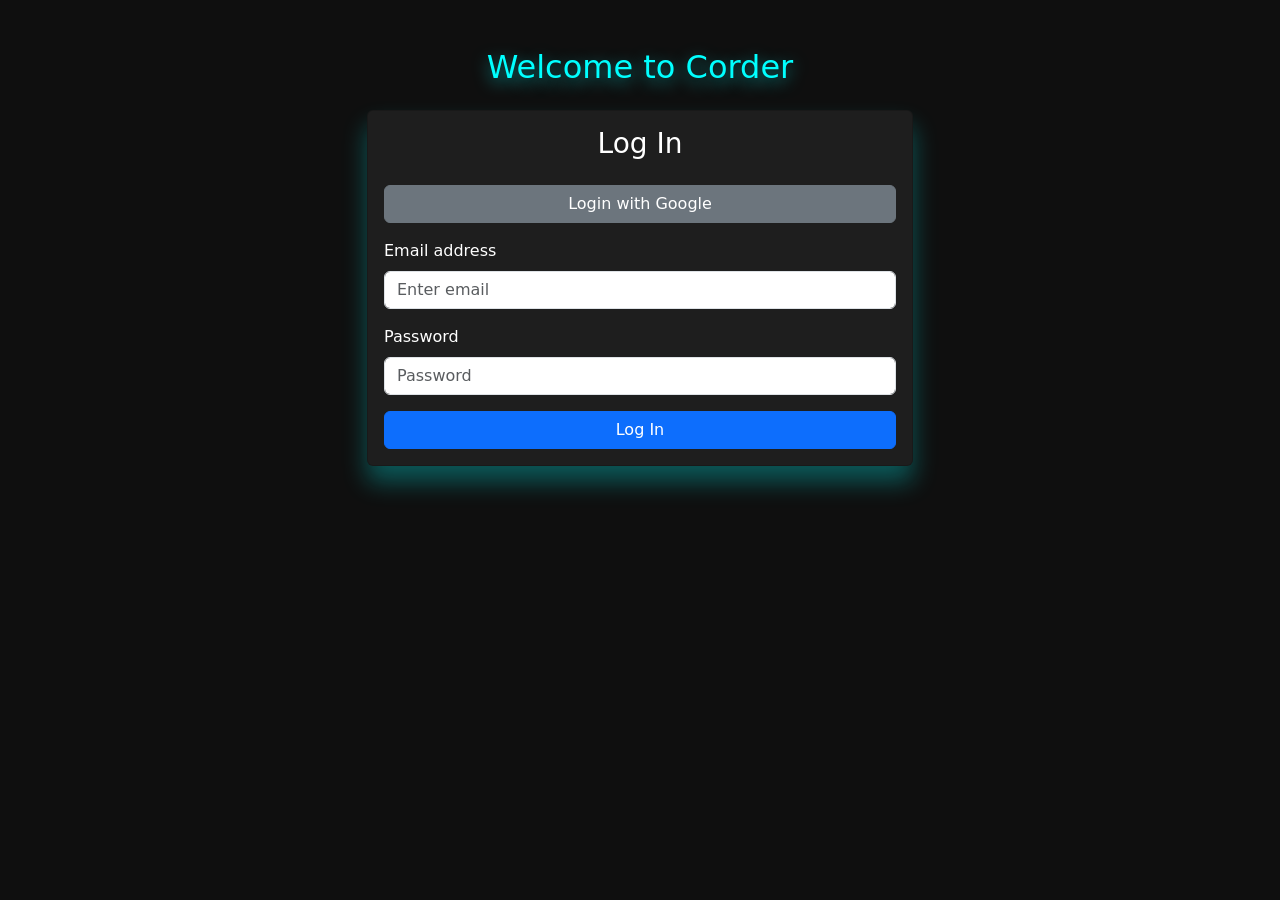
==== pages/login.html @ 43a142c4 "New UPDATES" ====
<!DOCTYPE html>
<html lang="en">
<head>
    <meta charset="UTF-8">
    <meta name="viewport" content="width=device-width, initial-scale=1.0">
    <title>Corder - Login/Sign Up</title>
    <link rel="stylesheet" href="../statics/styles/logsign.css">
    <link href="https://cdn.jsdelivr.net/npm/bootstrap@5.3.8/dist/css/bootstrap.min.css" rel="stylesheet" integrity="sha384-sRIl4kxILFvY47J16cr9ZwB07vP4J8+LH7qKQnuqkuIAvNWLzeN8tE5YBujZqJLB" crossorigin="anonymous">
    <script src="https://cdn.jsdelivr.net/npm/bootstrap@5.3.8/dist/js/bootstrap.bundle.min.js" integrity="sha384-FKyoEForCGlyvwx9Hj09JcYn3nv7wiPVlz7YYwJrWVcXK/BmnVDxM+D2scQbITxI" crossorigin="anonymous"></script>
</head>
<body>
    <div class="container mt-5">
        <h2 class="text-center mb-4 " style="color: cyan; text-shadow: 0 5px 1rem rgba(0,255,255,0.5);">Welcome to Corder</h2>
        <div class="row justify-content-center">
            <div class="col-md-6">
                <div class="card" style="background-color: rgb(30, 30, 30); color: white; box-shadow: 0 1rem 1.5rem rgba(0,255,255,0.3);">
                    <div class="card-body">
                        <h3 class="card-title text-center mb-4">Log In</h3>
                        <form>
                            <button type="button" class="btn btn-secondary mb-3 w-100">Login with Google</button>
                            <div class="mb-3">
                                <label for="loginEmail" class="form-label">Email address</label>
                                <input type="email" class="form-control" id="loginEmail" placeholder="Enter email">
                            </div>
                            <div class="mb-3">
                                <label for="loginPassword" class="form-label">Password</label>
                                <input type="password" class="form-control" id="loginPassword" placeholder="Password">
                            </div>
                            <button type="button" class="btn btn-primary w-100" onclick="alert('This is an example of a login page it is currently not functional. Your credentials are not taken');window.location.href='./index.html'">Log In</button>
                        </form>
                    </div>
                </div>
            </div>
        </div>
    </div>
</body>
</html>
---- statics/styles/logsign.css ----
html , body {
    background-color: rgb(15, 15, 15) !important;
}
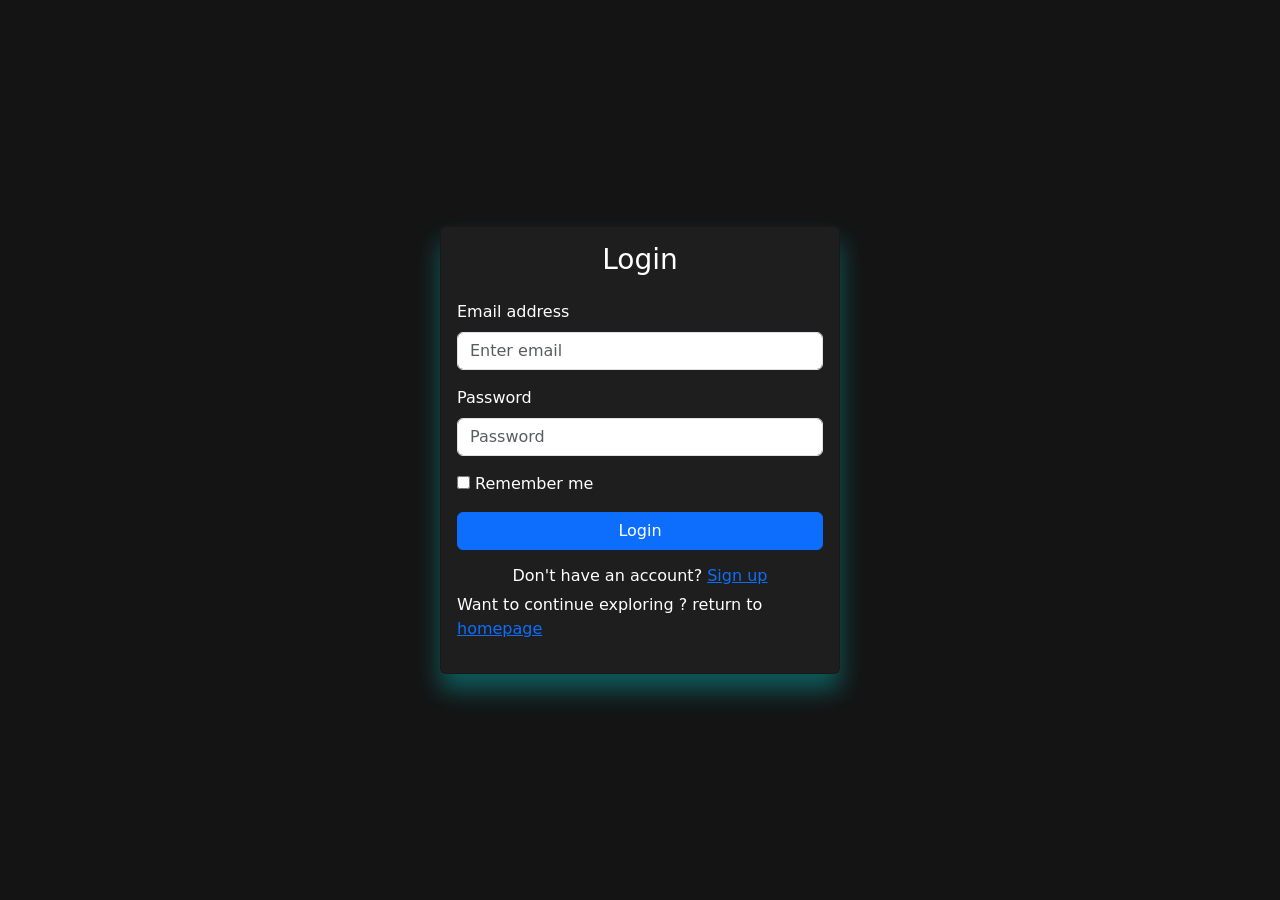
==== commit c8f098de: "more responsive fix the signup refreshin" ====
--- a/pages/login.html
+++ b/pages/login.html
@@ -1,37 +1,36 @@
 <!DOCTYPE html>
 <html lang="en">
 <head>
+    <link rel="stylesheet" href="../statics/styles/login.css">
     <meta charset="UTF-8">
     <meta name="viewport" content="width=device-width, initial-scale=1.0">
-    <title>Corder - Login/Sign Up</title>
-    <link rel="stylesheet" href="../statics/styles/logsign.css">
+    <title>Corder- Login</title>
     <link href="https://cdn.jsdelivr.net/npm/bootstrap@5.3.8/dist/css/bootstrap.min.css" rel="stylesheet" integrity="sha384-sRIl4kxILFvY47J16cr9ZwB07vP4J8+LH7qKQnuqkuIAvNWLzeN8tE5YBujZqJLB" crossorigin="anonymous">
     <script src="https://cdn.jsdelivr.net/npm/bootstrap@5.3.8/dist/js/bootstrap.bundle.min.js" integrity="sha384-FKyoEForCGlyvwx9Hj09JcYn3nv7wiPVlz7YYwJrWVcXK/BmnVDxM+D2scQbITxI" crossorigin="anonymous"></script>
 </head>
-<body>
-    <div class="container mt-5">
-        <h2 class="text-center mb-4 " style="color: cyan; text-shadow: 0 5px 1rem rgba(0,255,255,0.5);">Welcome to Corder</h2>
-        <div class="row justify-content-center">
-            <div class="col-md-6">
-                <div class="card" style="background-color: rgb(30, 30, 30); color: white; box-shadow: 0 1rem 1.5rem rgba(0,255,255,0.3);">
-                    <div class="card-body">
-                        <h3 class="card-title text-center mb-4">Log In</h3>
-                        <form>
-                            <button type="button" class="btn btn-secondary mb-3 w-100">Login with Google</button>
-                            <div class="mb-3">
-                                <label for="loginEmail" class="form-label">Email address</label>
-                                <input type="email" class="form-control" id="loginEmail" placeholder="Enter email">
-                            </div>
-                            <div class="mb-3">
-                                <label for="loginPassword" class="form-label">Password</label>
-                                <input type="password" class="form-control" id="loginPassword" placeholder="Password">
-                            </div>
-                            <button type="button" class="btn btn-primary w-100" onclick="alert('This is an example of a login page it is currently not functional. Your credentials are not taken');window.location.href='./index.html'">Log In</button>
-                        </form>
-                    </div>
+<body class="container" style="background-color: rgb(20, 20, 20); justify-content:center;align-items:center;display:flex;min-height:100vh;">
+    <div class="card" style="background-color: rgb(30, 30, 30); color: white; box-shadow: 0 1rem 1.5rem rgba(0,255,255,0.3); width: 400px;">
+        <div class="card-body">
+            <h3 class="card-title text-center mb-4">Login</h3>
+            <form>
+                <div class="mb-3">
+                    <label for="loginEmail" class="form-label">Email address</label>
+                    <input type="email" class="form-control" id="loginEmail" placeholder="Enter email">
                 </div>
-            </div>
+                <div class="mb-3">
+                    <label for="loginPassword" class="form-label">Password</label>
+                    <input type="password" class="form-control" id="loginPassword" placeholder="Password">
+                </div>
+                <label>
+                    <input type="checkbox" id="rememberMe" name="rememberMe" onchange="this.checked ? rememberMeChecked = true : rememberMeChecked = false" />
+                    Remember me
+                </label>
+                <button type="button" class="btn btn-primary w-100 mt-3" onclick="login()">Login</button>
+                <h6 class="text-center mt-3">Don't have an account? <a href="./signup.html">Sign up</a></h6>
+                <p>Want to continue exploring ? return to <a href="./index.html">homepage</a></p>
+            </form>
         </div>
     </div>
+    <script src="../statics/scripts/login.js"></script>
 </body>
 </html>
--- a/statics/styles/login.css
+++ b/statics/styles/login.css
@@ -0,0 +1,40 @@
+body.auth-page {
+    background-color: rgb(20, 20, 20);
+    display: flex;
+    justify-content: center;
+    align-items: center;
+    min-height: 100vh;
+    margin: 0;
+    padding: 1rem;
+}
+
+body.auth-page .auth-card {
+    width: 100%;
+    max-width: 420px;
+    background-color: rgb(30, 30, 30);
+    color: white;
+    box-shadow: 0 1rem 1.5rem rgba(0, 255, 255, 0.3);
+}
+
+body.auth-page .auth-card .card-body {
+    padding: 1.5rem;
+}
+
+body.auth-page .form-control {
+    width: 100%;
+    padding: 0.7rem 0.8rem;
+}
+
+body.auth-page .btn {
+    padding: 0.7rem 0.9rem;
+}
+
+@media (max-width: 480px) {
+    body.auth-page {
+        padding: 0.75rem;
+    }
+
+    body.auth-page .auth-card .card-body {
+        padding: 1rem;
+    }
+}
